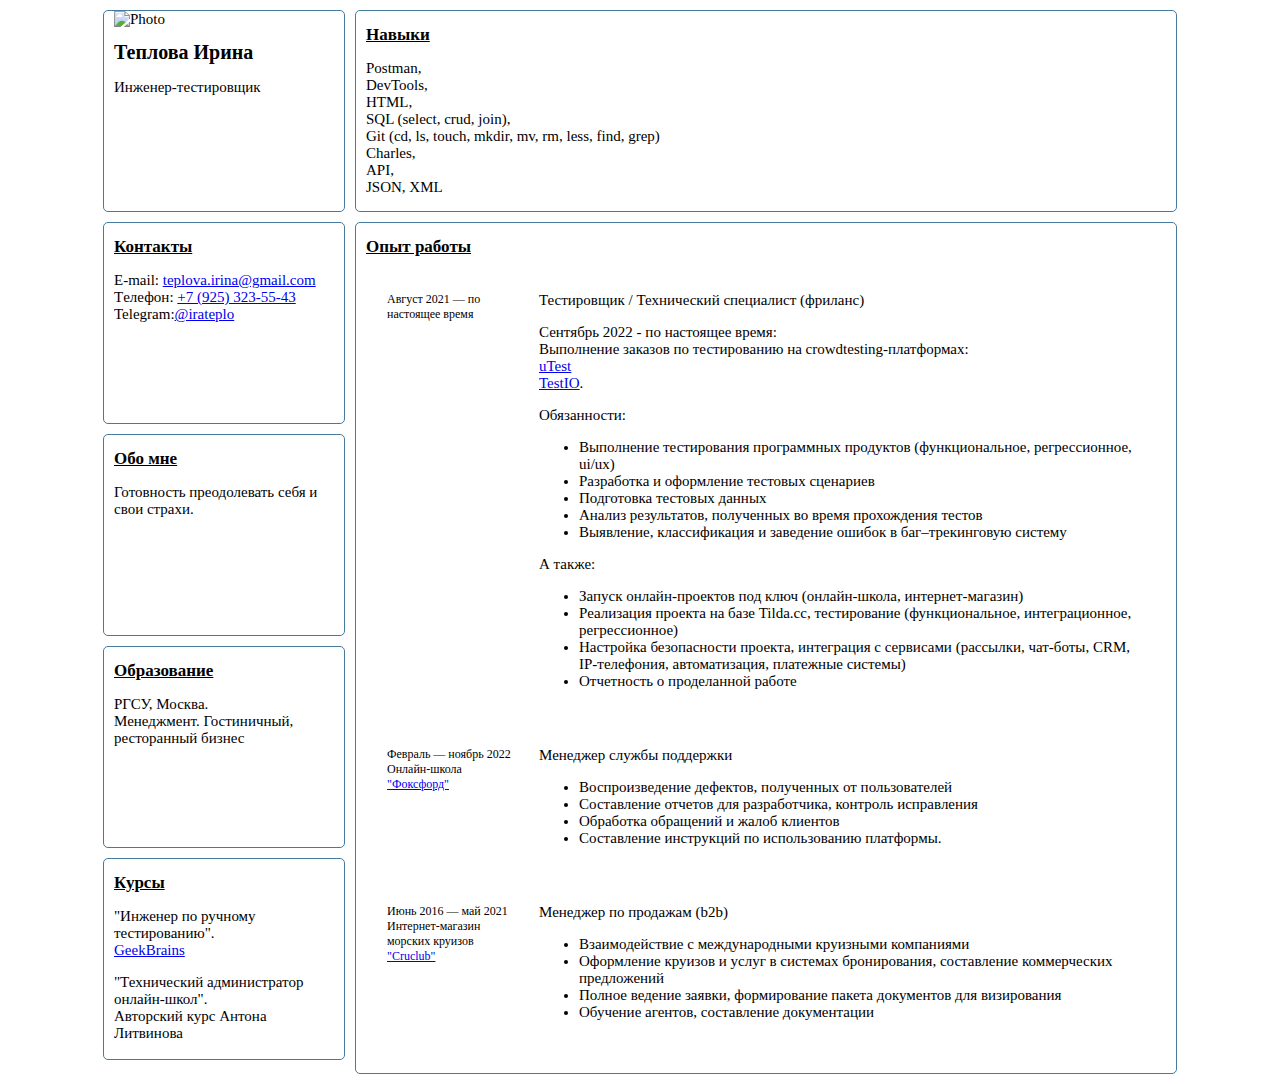
==== cv/new_cv.html @ a150ffce "Added cv" ====
<!DOCTYPE html>
<html lang="en">
<head>
    <meta charset="UTF-8">
    <meta http-equiv="X-UA-Compatible" content="IE=edge">
    <meta name="viewport" content="width=device-width, initial-scale=1.0">
    <title>CV</title>
    <link rel="stylesheet" href="../cv/new_styles.css">
</head>
<body>
    <div class="container">
        <div class="boxes">
            <div class="box-small"><img src="" alt="Photo"><h1>Теплова Ирина</h1><p>Инженер-тестировщик</p></div>
            <div class="box-small"><h2>Контакты</h2><p>E-mail: <a href="mailto:teplova.irina@gmail.com">teplova.irina@gmail.com</a><br>Tелефон: <a href="tel:+79253235543">+7 (925) 323-55-43</a><br>Telegram:<a href="https://t.me/irateplo" target="_blank">@irateplo</a></p></div>
            <div class="box-small"><h2>Обо мне</h2><p>Готовность преодолевать себя и свои страхи.</p></div>
            <div class="box-small"><h2>Образование</h2><p>РГСУ, Москва.<br>Менеджмент. Гостиничный, ресторанный бизнес</p></div>
            <div class="box-small"><h2>Курсы</h2>
                <p>"Инженер по ручному тестированию".<br><a href="https://gb.ru/geek_university/developer/qa-engineer/manual?page=34" target="_blank">GeekBrains</a></p>
                <p>"Технический администратор онлайн-школ".<br>Авторский курс Антона Литвинова</p>
            </div>
        </div>
        <div class="boxes-large">
            <div class="box-large-1"><h2>Навыки</h2><p>Postman,<br>DevTools,<br>HTML,<br>SQL (select, crud, join),<br>Git (cd, ls, touch, mkdir, mv, rm, less, find, grep)<br>Charles,<br>API,<br>JSON, XML</p></div>
            <div class="box-large-2"><h2>Опыт работы</h2>
                <table class="table">
                <tr> 
                    <td class="leftcol">Август 2021 — по настоящее время<br></td>
                    <td class="rightcol"><b>Тестировщик / Технический специалист (фриланс)</b><br>
                        <p>Сентябрь 2022 - по настоящее время:<br>
                        Выполнение заказов по тестированию на crowdtesting-платформах:<br>
                        <a href="https://www.utest.com" target="_blank">uTest</a><br>
                        <a href="https://cirro.io" target="_blank">TestIO</a>.
                    <p>Обязанности:</p>
                        <ul>
                            <li>Выполнение тестирования программных продуктов (функциональное, регрессионное, ui/ux)</li>
                            <li>Разработка и оформление тестовых сценариев</li>
                            <li>Подготовка тестовых данных</li>
                            <li>Анализ результатов, полученных во время прохождения тестов</li>
                            <li>Выявление, классификация и заведение ошибок в баг–трекинговую систему</li>
                        </ul>
                    <p>А также:</p>
                        <ul>
                            <li>Запуск онлайн-проектов под ключ (онлайн-школа, интернет-магазин)</li>
                            <li>Реализация проекта на базе Tilda.cc, тестирование (функциональное, интеграционное, регрессионное)</li>
                            <li>Настройка безопасности проекта, интеграция с сервисами (рассылки, чат-боты, CRM, ‌IP-телефония, автоматизация, платежные системы)</li>
                            <li>Отчетность о проделанной работе</li>
                        </ul>
                    </td>
                    </tr>
                </table>
                <table class="table">
                <tr>
                    <td class="leftcol">Февраль — ноябрь 2022<br>Онлайн-школа <a href="https://foxford.ru" target="_blank">"Фоксфорд"</a></td>
                    <td class="rightcol"><b>Менеджер службы поддержки</b>
                        <ul>
                            <li>Воспроизведение дефектов, полученных от пользователей</li>
                            <li>Составление отчетов для разработчика, контроль исправления</li>
                            <li>Обработка обращений и жалоб клиентов </li>
                            <li>Составление инструкций по использованию платформы.</li>
                        </ul>
                    </td>
                </tr>
                </table>
                <table class="table">
                <tr> 
                    <td class="leftcol">Июнь 2016 — май 2021<br>Интернет-магазин морских круизов <a href="https://www.cruclub.ru" target="_blank">"Cruclub"</a></td>
                    <td class="rightcol"><b>Менеджер по продажам (b2b)</b>
                        <ul>
                            <li>Взаимодействие c международными круизными компаниями</li>
                            <li>Оформление круизов и услуг в системах бронирования, составление коммерческих предложений</li>
                            <li>Полное ведение заявки, формирование пакета документов для визирования</li>
                            <li>Обучение агентов, составление документации</li>
                        </ul>
                    </td>
                </tr>
                </table>
            </div>
        </div>
    </div>
</body>
</html>
---- cv/new_styles.css ----
html{
    margin: auto;
    max-width: 1080px
    }
body{
    font-family: Roboto;
    font-size: 15px;
    font-weight: 300;
    margin: 5px
}
img{
    height: 90px;
    width: 90%
}
h1{
    font-size: 20px
}
h2{
    font-size: 17px;
    text-decoration: underline
}
.box-small {
    border-color: #457b9d;
    border-radius: 5px;
    border-style: solid;
    border-width: thin;
    height: 200px;
    margin: 5px;
    padding: 0 10px;
    width: 220px
}
.boxes-large{
    display: flex;
    flex-direction: column;
    justify-content: flex-end;
    
}
.container{
    display: flex;
    justify-content: center
}
.boxes{
    display: flex;
    flex-direction: column;
    justify-content: flex-start
}
.box-large-1 {
    border-color: #457b9d;
    border-radius: 5px;
    border-style: solid;
    border-width: thin;
    height: 200px;
    margin: 5px;
    padding: 0 10px;
    width: 800px
}
.box-large-2{
    border-color: #457b9d;
    border-radius: 5px;
    border-style: solid;
    border-width: thin;
    height: 850px;
    margin: 5px;
    padding: 0 10px;
    width: 800px
}
.table{
    border-spacing: 20px
}
.leftcol{
    font-size: 12px;
    vertical-align: top;
    width: 130px
}
.rightcol{
    font-size: 15px;
    vertical-align: top
}
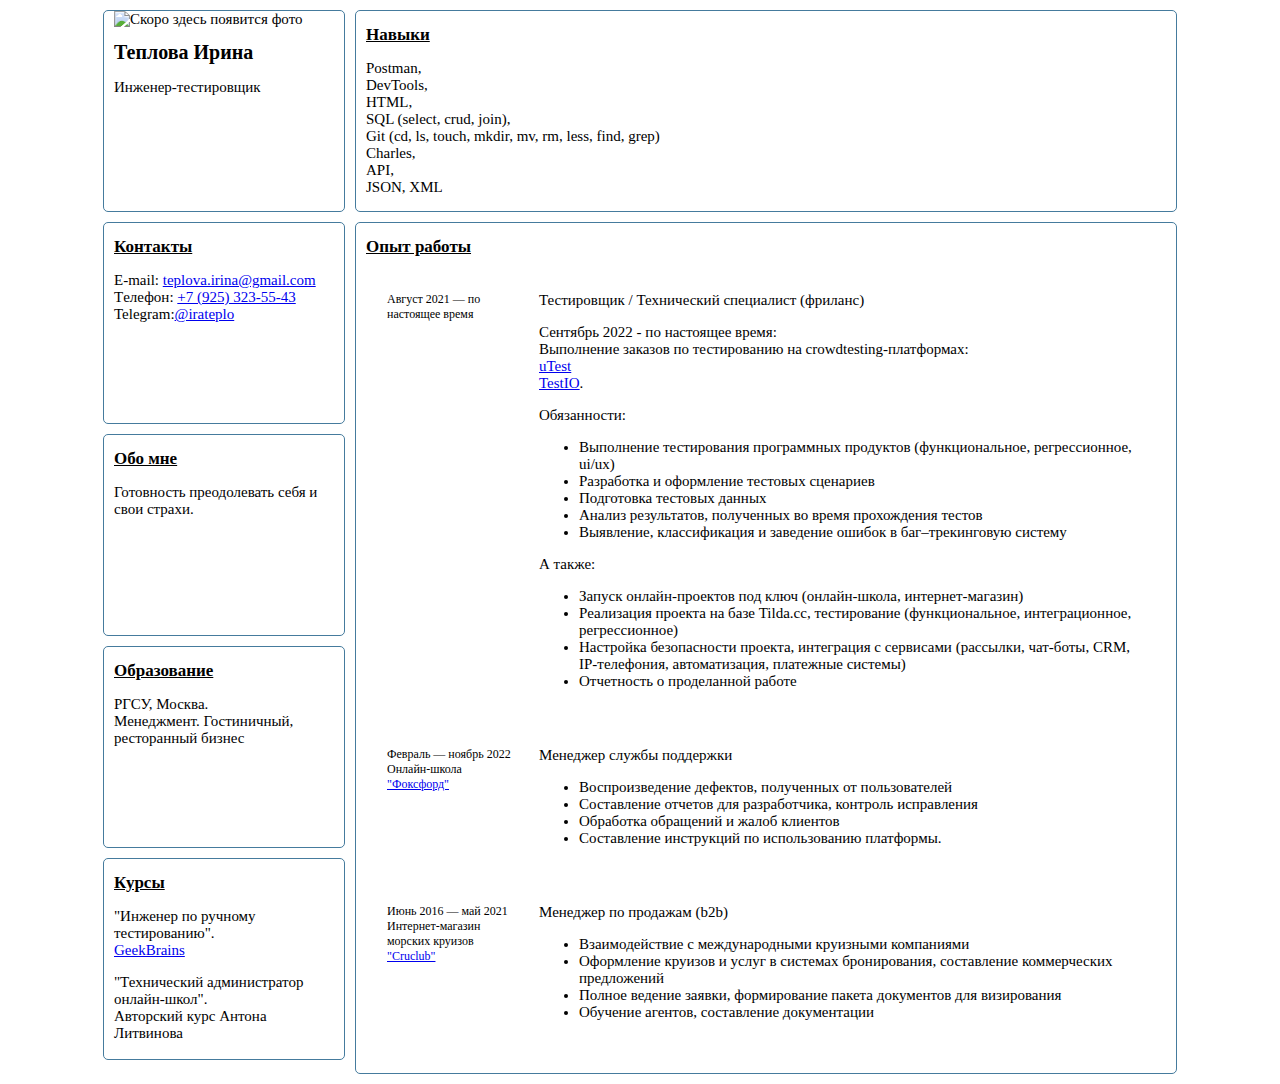
==== commit fb566327: "changed img alt" ====
--- a/cv/new_cv.html
+++ b/cv/new_cv.html
@@ -10,7 +10,7 @@
 <body>
     <div class="container">
         <div class="boxes">
-            <div class="box-small"><img src="" alt="Photo"><h1>Теплова Ирина</h1><p>Инженер-тестировщик</p></div>
+            <div class="box-small"><img src="" alt="Скоро здесь появится фото"><h1>Теплова Ирина</h1><p>Инженер-тестировщик</p></div>
             <div class="box-small"><h2>Контакты</h2><p>E-mail: <a href="mailto:teplova.irina@gmail.com">teplova.irina@gmail.com</a><br>Tелефон: <a href="tel:+79253235543">+7 (925) 323-55-43</a><br>Telegram:<a href="https://t.me/irateplo" target="_blank">@irateplo</a></p></div>
             <div class="box-small"><h2>Обо мне</h2><p>Готовность преодолевать себя и свои страхи.</p></div>
             <div class="box-small"><h2>Образование</h2><p>РГСУ, Москва.<br>Менеджмент. Гостиничный, ресторанный бизнес</p></div>
@@ -78,4 +78,4 @@
         </div>
     </div>
 </body>
-</html>+</html>
